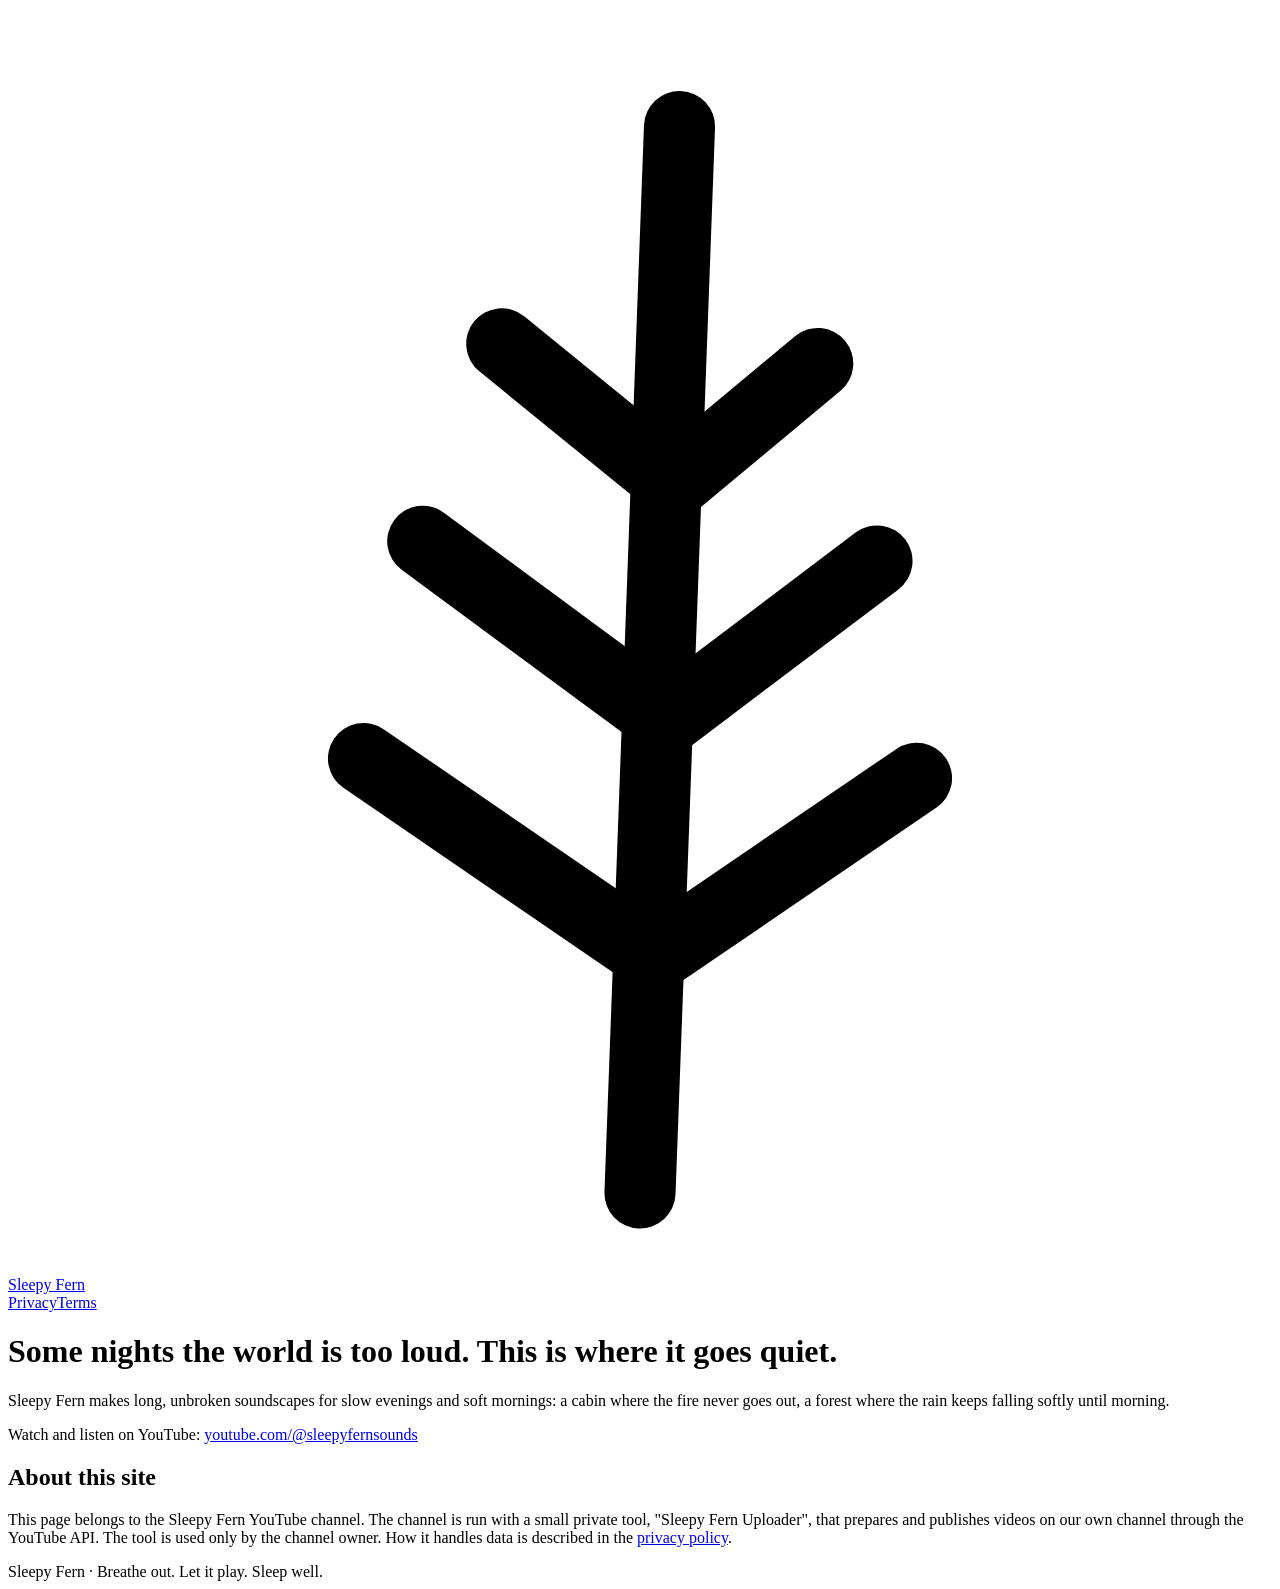
==== index.html @ ad76b2ed "Keep the pages out of search engines (noindex) Co-Authored-By: Claude Opus 5.5 <noreply@anthropic.co" ====
<!doctype html>
<html lang="en">
<head>
  <meta charset="utf-8">
  <meta name="viewport" content="width=device-width, initial-scale=1">
  <meta name="robots" content="noindex, nofollow, noarchive">
  <title>Sleepy Fern</title>
  <meta name="description" content="Sleepy Fern: long, calm soundscapes for slow evenings and soft mornings.">
  <link rel="stylesheet" href="style.css">
</head>
<body>
<main>
  <header>
    <svg viewBox="0 0 32 32" fill="none" stroke="currentColor" stroke-width="1.8" stroke-linecap="round" aria-hidden="true">
      <path d="M16 30 L17 3"/><path d="M16.3 24 L9 19"/><path d="M16.4 24 L23 19.5"/><path d="M16.6 18 L10.5 13.5"/>
      <path d="M16.7 18 L22 14"/><path d="M16.8 12 L12.5 8.5"/><path d="M16.9 12 L20.5 9"/>
    </svg>
    <a href="./">Sleepy Fern</a>
    <nav><a href="privacy.html">Privacy</a><a href="terms.html">Terms</a></nav>
  </header>

  <h1>Some nights the world is too loud. This is where it goes quiet.</h1>
  <p class="lede">Sleepy Fern makes long, unbroken soundscapes for slow evenings and soft mornings: a cabin where the fire
    never goes out, a forest where the rain keeps falling softly until morning.</p>

  <div class="card">
    <p>Watch and listen on YouTube:
      <a href="https://www.youtube.com/@sleepyfernsounds">youtube.com/@sleepyfernsounds</a></p>
  </div>

  <h2>About this site</h2>
  <p>This page belongs to the Sleepy Fern YouTube channel. The channel is run with a small private tool,
    "Sleepy Fern Uploader", that prepares and publishes videos on our own channel through the YouTube API.
    The tool is used only by the channel owner. How it handles data is described in the
    <a href="privacy.html">privacy policy</a>.</p>

  <footer>Sleepy Fern · Breathe out. Let it play. Sleep well.</footer>
</main>
</body>
</html>
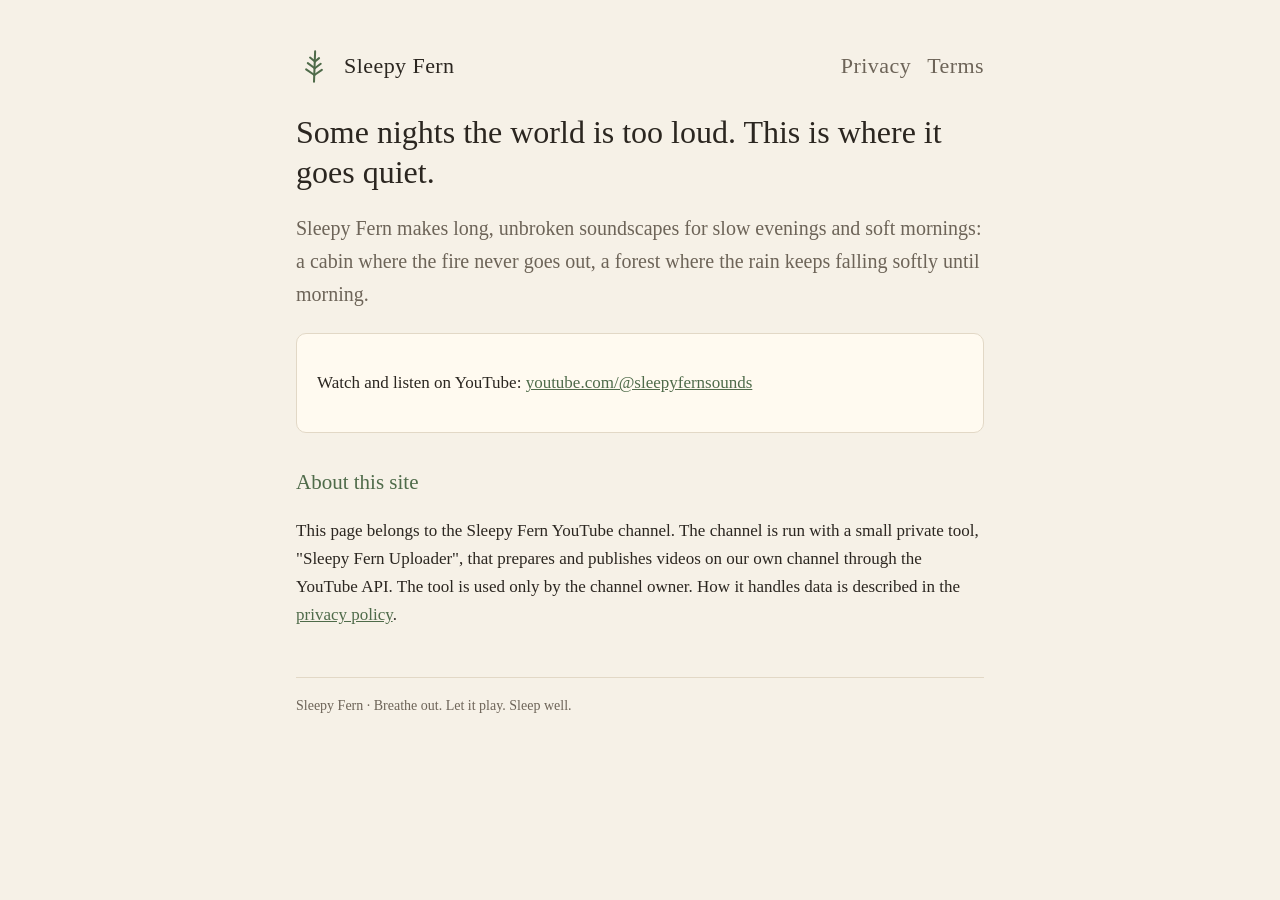
==== commit 0a361025: "Sleepy Fern home page, privacy policy and terms Co-Authored-By: Claude Opus 5.5 <noreply@anthropic.c" ====
--- a/index.html
+++ b/index.html
@@ -3,7 +3,6 @@
 <head>
   <meta charset="utf-8">
   <meta name="viewport" content="width=device-width, initial-scale=1">
-  <meta name="robots" content="noindex, nofollow, noarchive">
   <title>Sleepy Fern</title>
   <meta name="description" content="Sleepy Fern: long, calm soundscapes for slow evenings and soft mornings.">
   <link rel="stylesheet" href="style.css">
--- a/style.css
+++ b/style.css
@@ -0,0 +1,43 @@
+:root {
+  --bg: #f6f1e7;
+  --ink: #2b2620;
+  --muted: #6d6458;
+  --accent: #4f6b4a;
+  --card: #fffaf0;
+  --line: #e2d8c6;
+}
+@media (prefers-color-scheme: dark) {
+  :root {
+    --bg: #15130f;
+    --ink: #efe7d8;
+    --muted: #b3a894;
+    --accent: #9fbf8f;
+    --card: #1e1b16;
+    --line: #34302a;
+  }
+}
+* { box-sizing: border-box; }
+body {
+  margin: 0;
+  background: var(--bg);
+  color: var(--ink);
+  font: 17px/1.65 Georgia, "Iowan Old Style", "Palatino Linotype", serif;
+}
+main { max-width: 720px; margin: 0 auto; padding: 48px 16px 64px; }
+header { display: flex; align-items: center; gap: 12px; margin-bottom: 28px; }
+header svg { width: 36px; height: 36px; color: var(--accent); flex: none; }
+header a { color: var(--ink); text-decoration: none; font-size: 22px; letter-spacing: 0.02em; }
+nav { margin-left: auto; display: flex; gap: 16px; font-size: 15px; }
+nav a { color: var(--muted); }
+h1 { font-weight: normal; font-size: 32px; line-height: 1.25; margin: 0 0 12px; }
+h2 { font-weight: normal; font-size: 21px; margin: 32px 0 6px; color: var(--accent); }
+p, li { color: var(--ink); }
+.lede { font-size: 20px; color: var(--muted); }
+.card { background: var(--card); border: 1px solid var(--line); border-radius: 10px; padding: 18px 20px; margin: 22px 0; }
+a { color: var(--accent); }
+footer { margin-top: 48px; padding-top: 16px; border-top: 1px solid var(--line); font-size: 14px; color: var(--muted); }
+@media (max-width: 520px) {
+  header { flex-wrap: wrap; }
+  nav { margin-left: 0; width: 100%; }
+  h1 { font-size: 27px; }
+}
